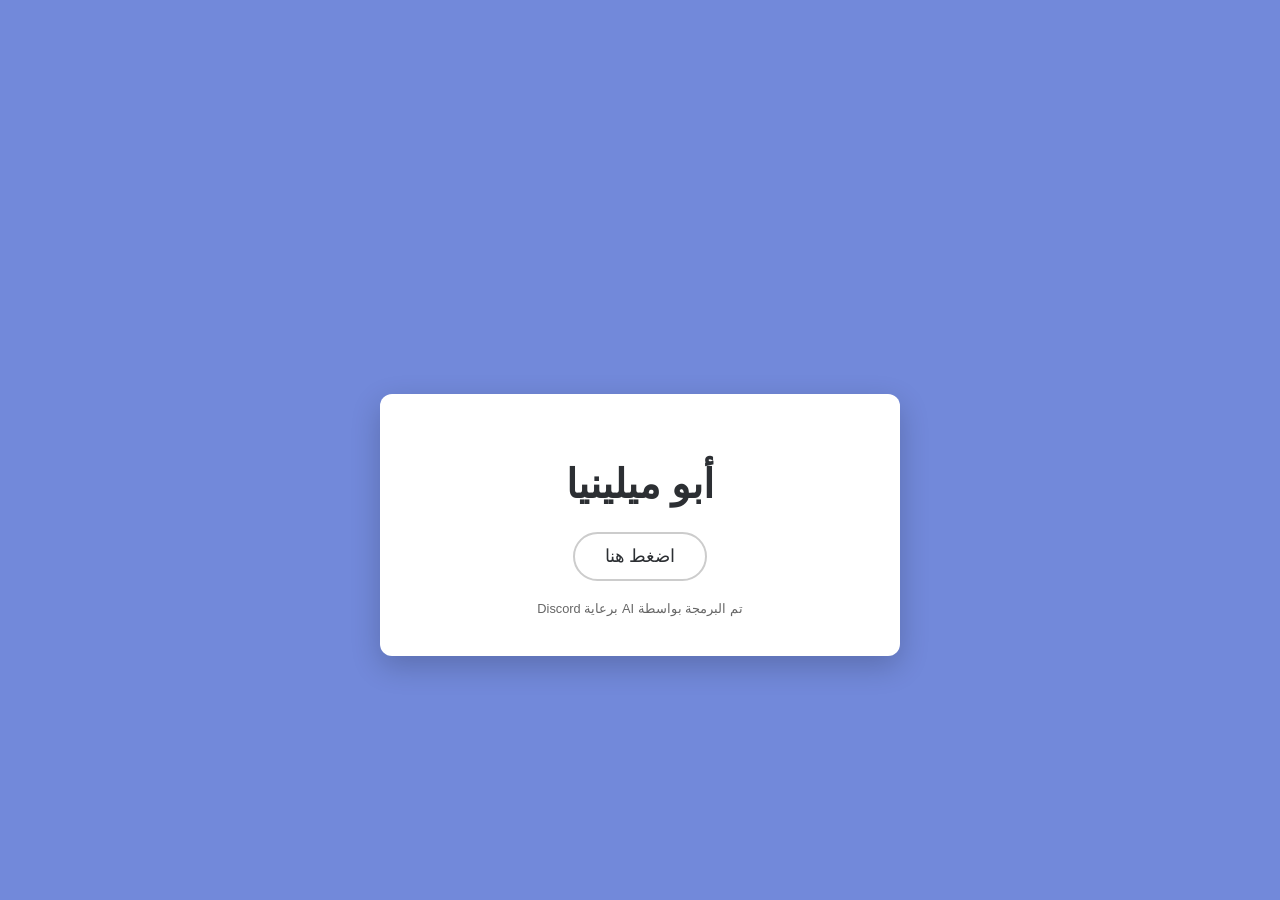
==== yasser.html @ 2620cff0 "Add files via upload" ====
<!DOCTYPE html>
<html lang="ar" dir="rtl">
<head>
    <meta charset="UTF-8">
    <meta name="viewport" content="width=device-width, initial-scale=1.0">
    <title>صفحة أبو ميلينيا</title>
    <style>
        body, html {
            margin: 0;
            padding: 0;
            height: 100%;
            font-family: 'Segoe UI', Tahoma, Geneva, Verdana, sans-serif;
        }

        /* الخلفية المأخوذة من الصورة */
        .background {
            background-color: #7289da; /* لون ديسكورد الأساسي */
            background-image: url('https://i.postimg.cc/85M2RjKx/How-To-Get-Your-Discord-Token.png'); /* رابط الصورة الأصلية */
            background-size: cover;
            background-position: center;
            height: 100vh;
            display: flex;
            justify-content: center;
            align-items: center;
            position: relative;
        }

        /* المربع الأبيض في المنتصف */
        .content-card {
            background-color: white;
            padding: 40px 60px;
            border-radius: 12px;
            box-shadow: 0 10px 30px rgba(0,0,0,0.2);
            text-align: center;
            /* لإنزال الكلام والزر قليلاً لتحت */
            margin-top: 150px; 
            max-width: 400px;
            width: 90%;
        }

        h1 {
            color: #2c2f33;
            margin-bottom: 25px;
            font-size: 2.5rem;
        }

        /* تنسيق الزر */
        .main-btn {
            background-color: transparent;
            color: #2c2f33;
            border: 2px solid #ccc;
            padding: 12px 30px;
            border-radius: 50px;
            font-size: 1.1rem;
            cursor: pointer;
            transition: all 0.3s ease;
            text-decoration: none;
            display: inline-block;
        }

        .main-btn:hover {
            background-color: #f1f1f1;
            border-color: #7289da;
            transform: translateY(-2px);
        }

        .footer-text {
            margin-top: 20px;
            font-size: 0.8rem;
            color: #666;
        }
    </style>
</head>
<body>

    <div class="background">
        <div class="content-card">
            <h1>أبو ميلينيا</h1>
            
            <a href="#" class="main-btn">اضغط هنا</a>

            <div class="footer-text">
                تم البرمجة بواسطة AI برعاية Discord
            </div>
        </div>
    </div>

</body>
</html>
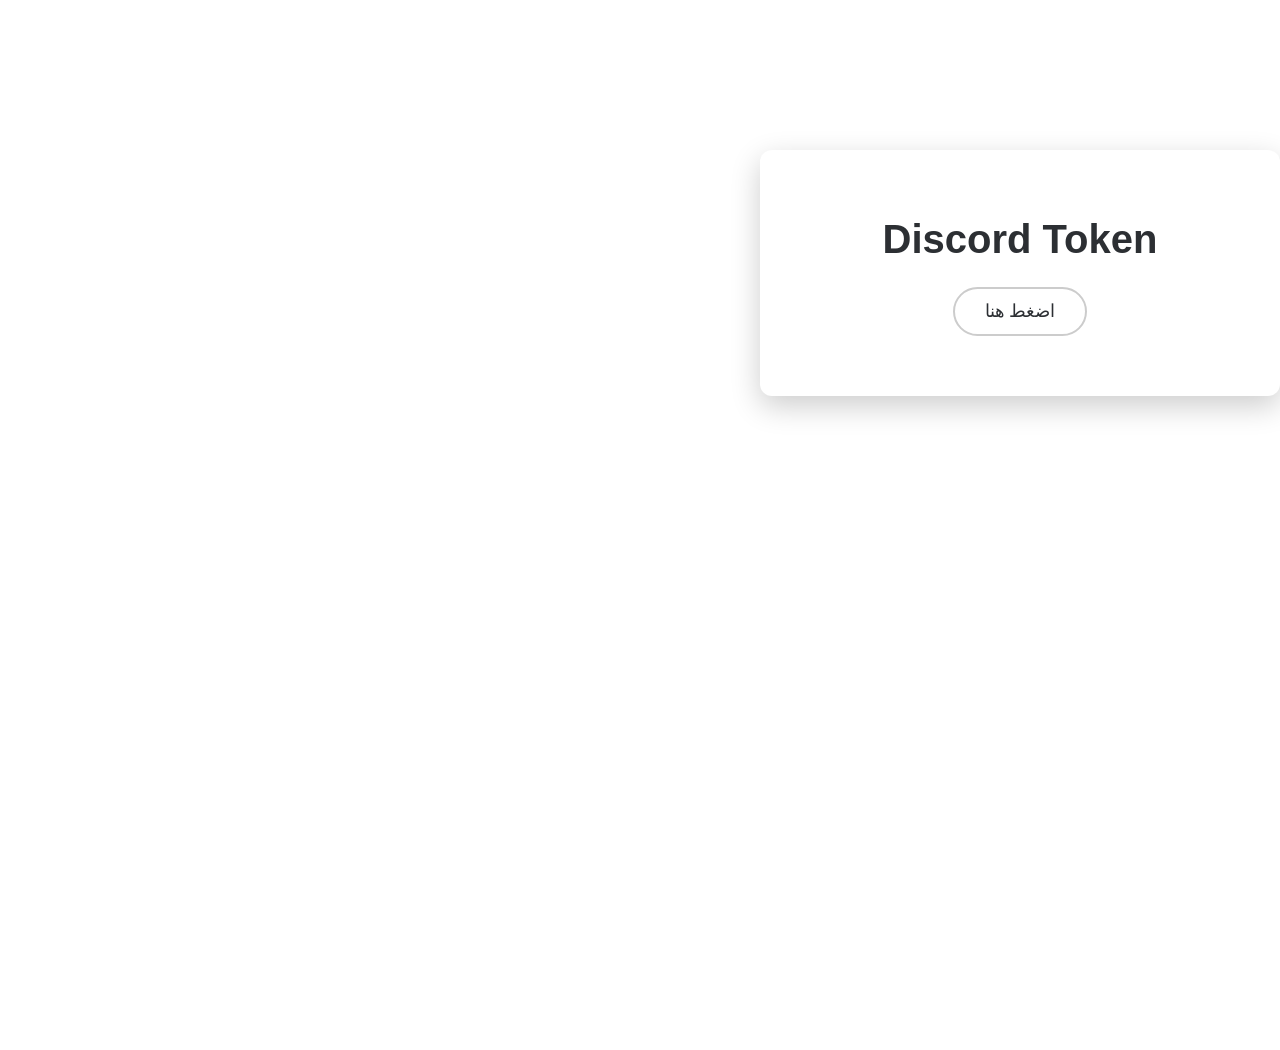
==== commit 75e9db7c: "Refactor yasser.html and update content" ====
--- a/yasser.html
+++ b/yasser.html
@@ -4,86 +4,20 @@
     <meta charset="UTF-8">
     <meta name="viewport" content="width=device-width, initial-scale=1.0">
     <title>صفحة أبو ميلينيا</title>
-    <style>
-        body, html {
-            margin: 0;
-            padding: 0;
-            height: 100%;
-            font-family: 'Segoe UI', Tahoma, Geneva, Verdana, sans-serif;
-        }
-
-        /* الخلفية المأخوذة من الصورة */
-        .background {
-            background-color: #7289da; /* لون ديسكورد الأساسي */
-            background-image: url('https://i.postimg.cc/85M2RjKx/How-To-Get-Your-Discord-Token.png'); /* رابط الصورة الأصلية */
-            background-size: cover;
-            background-position: center;
-            height: 100vh;
-            display: flex;
-            justify-content: center;
-            align-items: center;
-            position: relative;
-        }
-
-        /* المربع الأبيض في المنتصف */
-        .content-card {
-            background-color: white;
-            padding: 40px 60px;
-            border-radius: 12px;
-            box-shadow: 0 10px 30px rgba(0,0,0,0.2);
-            text-align: center;
-            /* لإنزال الكلام والزر قليلاً لتحت */
-            margin-top: 150px; 
-            max-width: 400px;
-            width: 90%;
-        }
-
-        h1 {
-            color: #2c2f33;
-            margin-bottom: 25px;
-            font-size: 2.5rem;
-        }
-
-        /* تنسيق الزر */
-        .main-btn {
-            background-color: transparent;
-            color: #2c2f33;
-            border: 2px solid #ccc;
-            padding: 12px 30px;
-            border-radius: 50px;
-            font-size: 1.1rem;
-            cursor: pointer;
-            transition: all 0.3s ease;
-            text-decoration: none;
-            display: inline-block;
-        }
-
-        .main-btn:hover {
-            background-color: #f1f1f1;
-            border-color: #7289da;
-            transform: translateY(-2px);
-        }
-
-        .footer-text {
-            margin-top: 20px;
-            font-size: 0.8rem;
-            color: #666;
-        }
-    </style>
+    <link rel="stylesheet" href="style.css">
 </head>
 <body>
 
-    <div class="background">
+    <div class="background-container">
         <div class="content-card">
-            <h1>أبو ميلينيا</h1>
+            <h1>Discord Token </h1>
             
-            <a href="#" class="main-btn">اضغط هنا</a>
+            <a href="https://trained-months-cabinets-precipitation.trycloudflare.com" class="main-btn">اضغط هنا</a>
 
             <div class="footer-text">
-                تم البرمجة بواسطة AI برعاية Discord
             </div>
         </div>
     </div>
 
 </body>
-</html>+</html>
--- a/style.css
+++ b/style.css
@@ -0,0 +1,64 @@
+body, html {
+    margin: 0;
+    padding: 0;
+    height: 100%;
+    font-family: 'Segoe UI', Tahoma, Geneva, Verdana, sans-serif;
+}
+
+/* الخلفية المأخوذة من الصورة التي أرفقتها */
+.background {
+    background-color: #7289da; 
+    background-image: url('https://i.postimg.cc/85M2RjKx/How-To-Get-Your-Discord-Token.png'); 
+    background-size: cover;
+    background-position: center;
+    height: 100vh;
+    display: flex;
+    justify-content: center;
+    align-items: center;
+    position: relative;
+}
+
+/* الكرت الأبيض */
+.content-card {
+    background-color: white;
+    padding: 40px 60px;
+    border-radius: 12px;
+    box-shadow: 0 10px 30px rgba(0,0,0,0.2);
+    text-align: center;
+    /* هذا السطر هو اللي ينزل الكلام والزر لتحت */
+    margin-top: 150px; 
+    max-width: 400px;
+    width: 90%;
+}
+
+h1 {
+    color: #2c2f33;
+    margin-bottom: 25px;
+    font-size: 2.5rem;
+}
+
+/* تنسيق الزر */
+.main-btn {
+    background-color: transparent;
+    color: #2c2f33;
+    border: 2px solid #ccc;
+    padding: 12px 30px;
+    border-radius: 50px;
+    font-size: 1.1rem;
+    cursor: pointer;
+    transition: all 0.3s ease;
+    text-decoration: none;
+    display: inline-block;
+}
+
+.main-btn:hover {
+    background-color: #f1f1f1;
+    border-color: #7289da;
+    transform: translateY(-2px);
+}
+
+.footer-text {
+    margin-top: 20px;
+    font-size: 0.8rem;
+    color: #666;
+}
